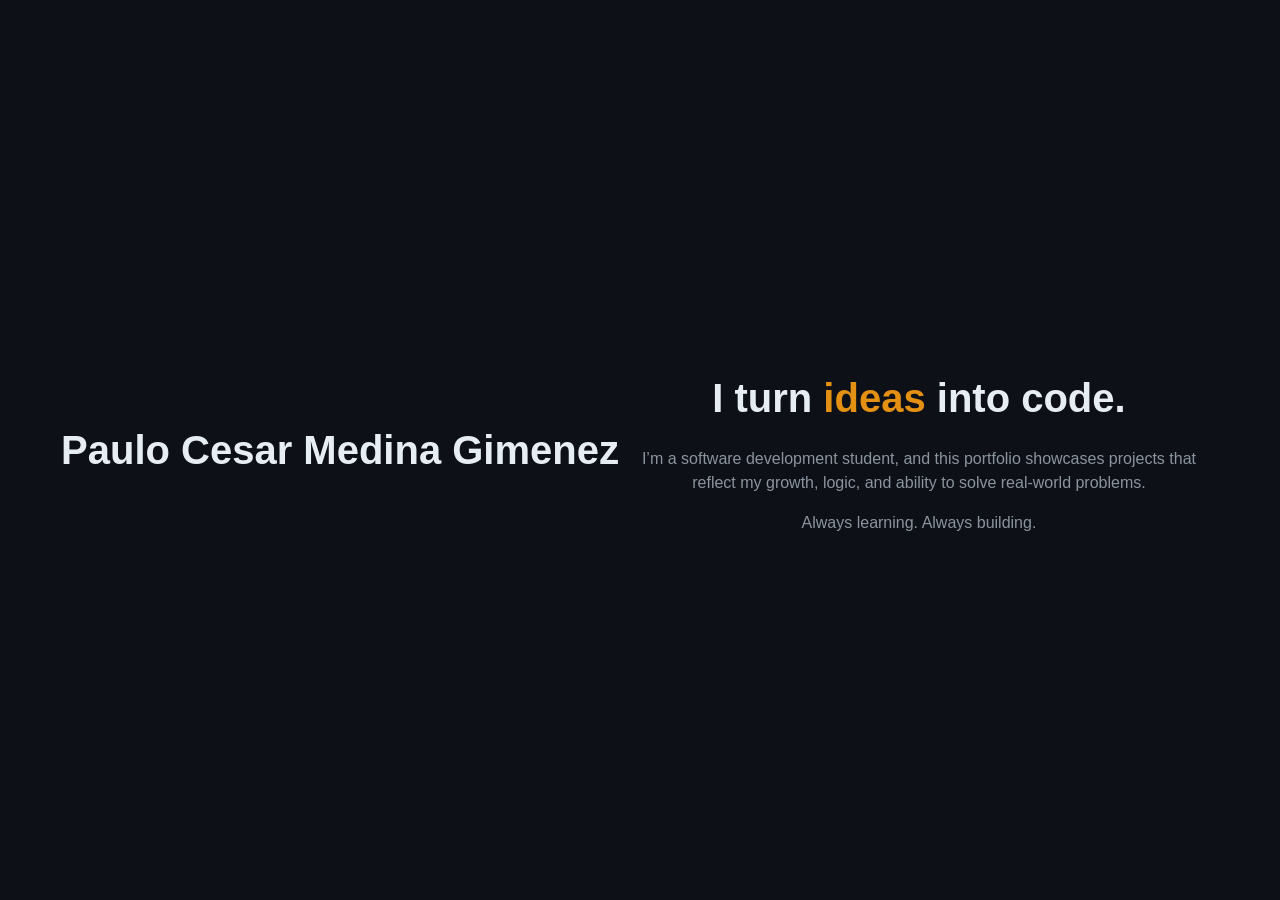
==== index.html @ 7225d423 "Creating of the index.html My first file inside my GitHub page" ====
<!DOCTYPE html>
<html lang="en">
<head>
    <meta charset="UTF-8">
    <meta name="viewport" content="width=device-width, initial-scale=1.0">
    <title>My Portfolio</title>
    <h1>Paulo Cesar Medina Gimenez</h1>

    <style>
        body {
            margin: 0;
            font-family: Arial, sans-serif;
            background: #0d1117;
            color: #e6edf3;
            display: flex;
            justify-content: center;
            align-items: center;
            height: 100vh;
            text-align: center;
        }

        .container {
            max-width: 600px;
        }

        h1 {
            font-size: 2.5rem;
        }

        p {
            color: #8b949e;
            line-height: 1.5;
        }

        .highlight {
            color: #e49012;
        }
    </style>
</head>
<body>
    <div class="container">
        <h1>I turn <span class="highlight">ideas</span> into code.</h1>

        <p>
            I’m a software development student, and this portfolio showcases
            projects that reflect my growth, logic, and ability to solve real-world problems.
        </p>

        <p>
            Always learning. Always building.
        </p>
    </div>
</body>
</html>
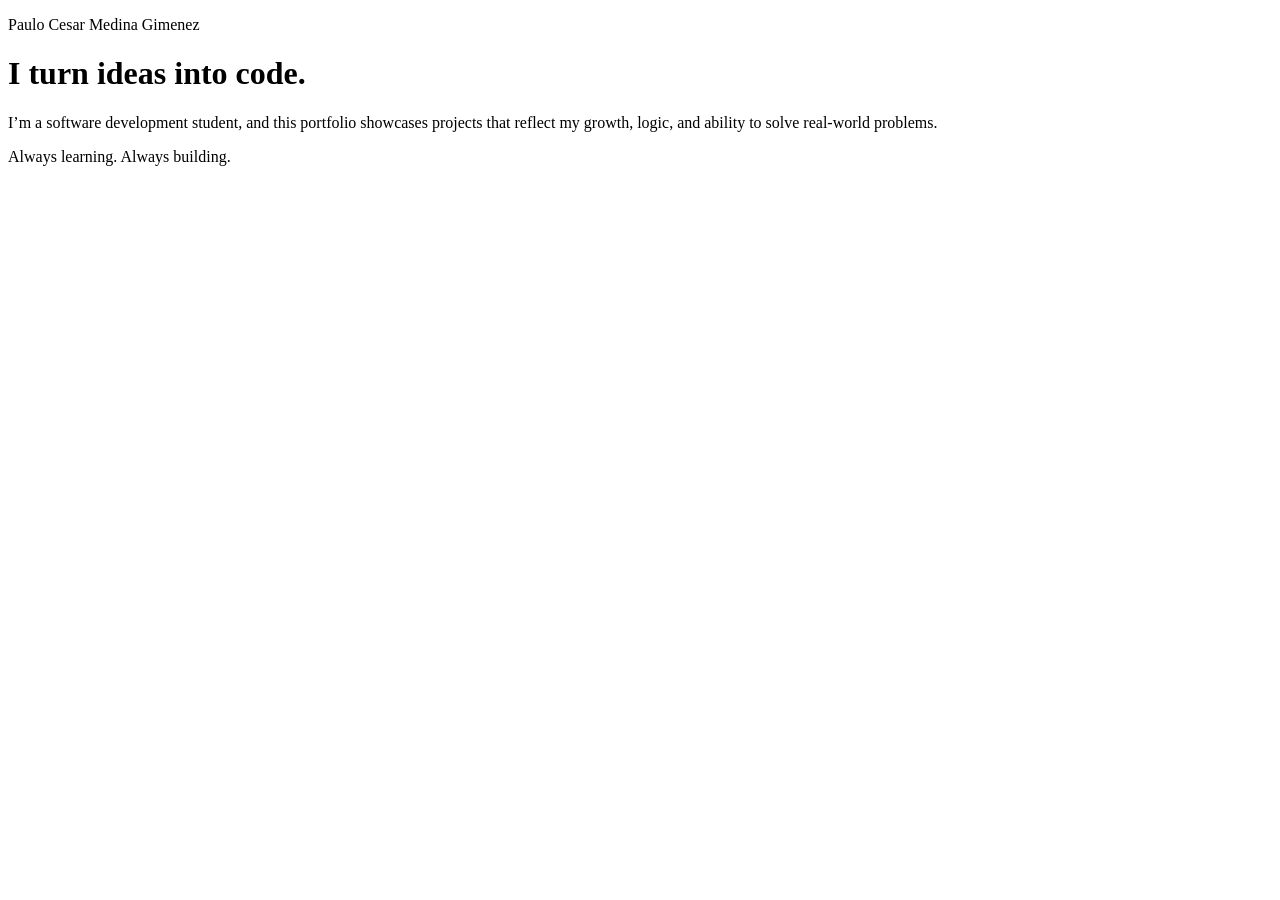
==== commit e8bc8202: "Update HTML structure and title for portfolio creating separated files for style and js" ====
--- a/index.html
+++ b/index.html
@@ -1,54 +1,31 @@
 <!DOCTYPE html>
-<html lang="en">
+<html lang="pt-br">
 <head>
     <meta charset="UTF-8">
     <meta name="viewport" content="width=device-width, initial-scale=1.0">
-    <title>My Portfolio</title>
-    <h1>Paulo Cesar Medina Gimenez</h1>
-
-    <style>
-        body {
-            margin: 0;
-            font-family: Arial, sans-serif;
-            background: #0d1117;
-            color: #e6edf3;
-            display: flex;
-            justify-content: center;
-            align-items: center;
-            height: 100vh;
-            text-align: center;
-        }
-
-        .container {
-            max-width: 600px;
-        }
-
-        h1 {
-            font-size: 2.5rem;
-        }
-
-        p {
-            color: #8b949e;
-            line-height: 1.5;
-        }
-
-        .highlight {
-            color: #e49012;
-        }
-    </style>
+    <title>Paulo Gimenez | Portfolio</title>
+    
+    <link rel="stylesheet" href="style.css">
 </head>
 <body>
     <div class="container">
-        <h1>I turn <span class="highlight">ideas</span> into code.</h1>
+        <header>
+            <p class="name-header">Paulo Cesar Medina Gimenez</p>
+            <h1>I turn <span class="highlight">ideas</span> into code.</h1>
+        </header>
 
-        <p>
-            I’m a software development student, and this portfolio showcases
-            projects that reflect my growth, logic, and ability to solve real-world problems.
-        </p>
+        <main>
+            <p>
+                I’m a software development student, and this portfolio showcases
+                projects that reflect my growth, logic, and ability to solve real-world problems.
+            </p>
 
-        <p>
-            Always learning. Always building.
-        </p>
+            <p>
+                Always learning. Always building.
+            </p>
+        </main>
     </div>
+
+    <script src="script.js"></script>
 </body>
 </html>
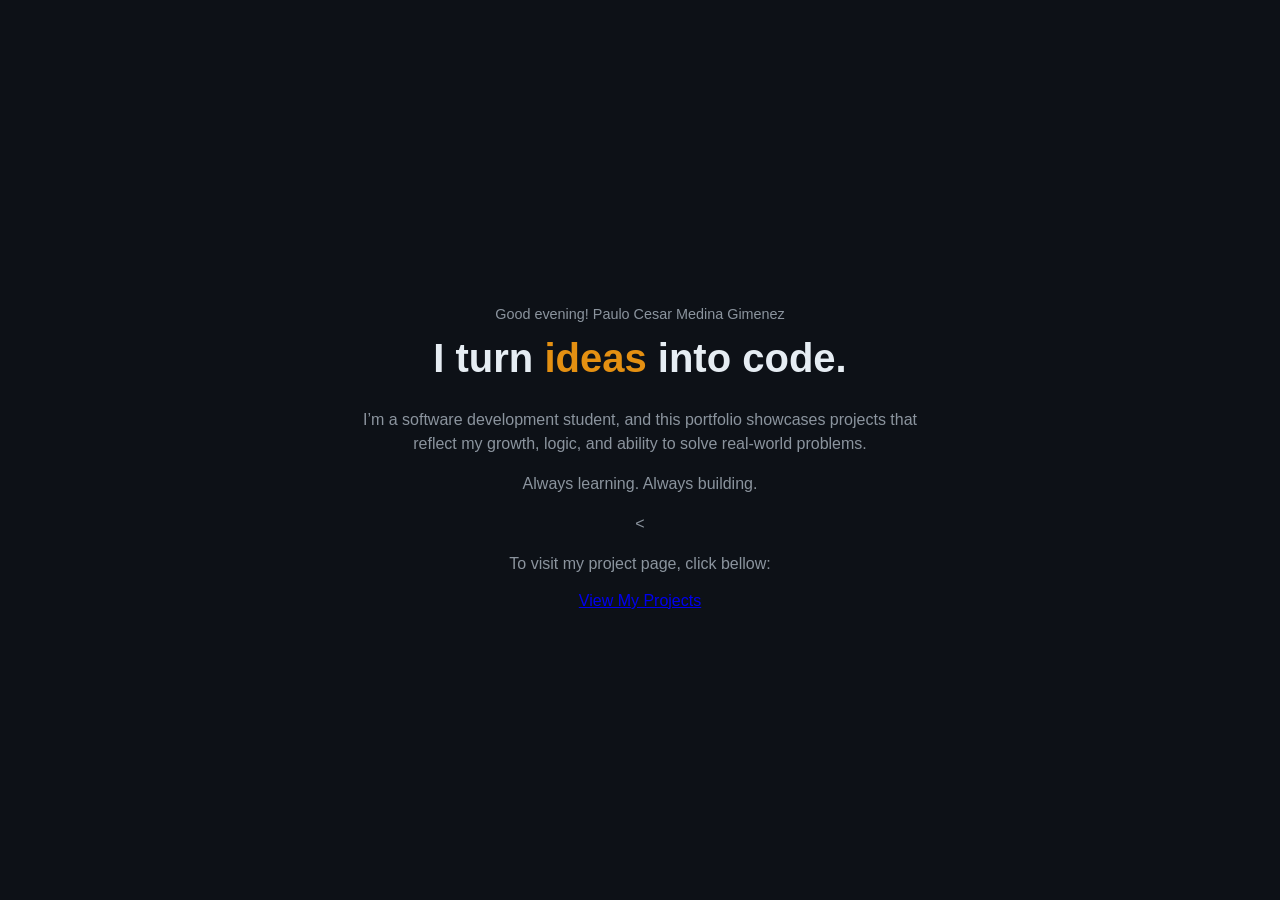
==== commit c5a3a9fb: "Add project link to project page" ====
--- a/index.html
+++ b/index.html
@@ -23,6 +23,11 @@
             <p>
                 Always learning. Always building.
             </p>
+            <p><</p>
+            <p>
+                To visit my project page, click bellow:
+            </p>
+            <a href="projects.html" class="btn-projects">View My Projects</a>
         </main>
     </div>
 
--- a/style.css
+++ b/style.css
@@ -0,0 +1,35 @@
+body {
+    margin: 0;
+    font-family: Arial, sans-serif;
+    background: #0d1117;
+    color: #e6edf3;
+    display: flex;
+    justify-content: center;
+    align-items: center;
+    height: 100vh;
+    text-align: center;
+}
+
+.container {
+    max-width: 600px;
+}
+
+.name-header {
+    color: #8b949e;
+    font-size: 0.9rem;
+    margin-bottom: 0;
+}
+
+h1 {
+    font-size: 2.5rem;
+    margin-top: 10px;
+}
+
+p {
+    color: #8b949e;
+    line-height: 1.5;
+}
+
+.highlight {
+    color: #e49012;
+}
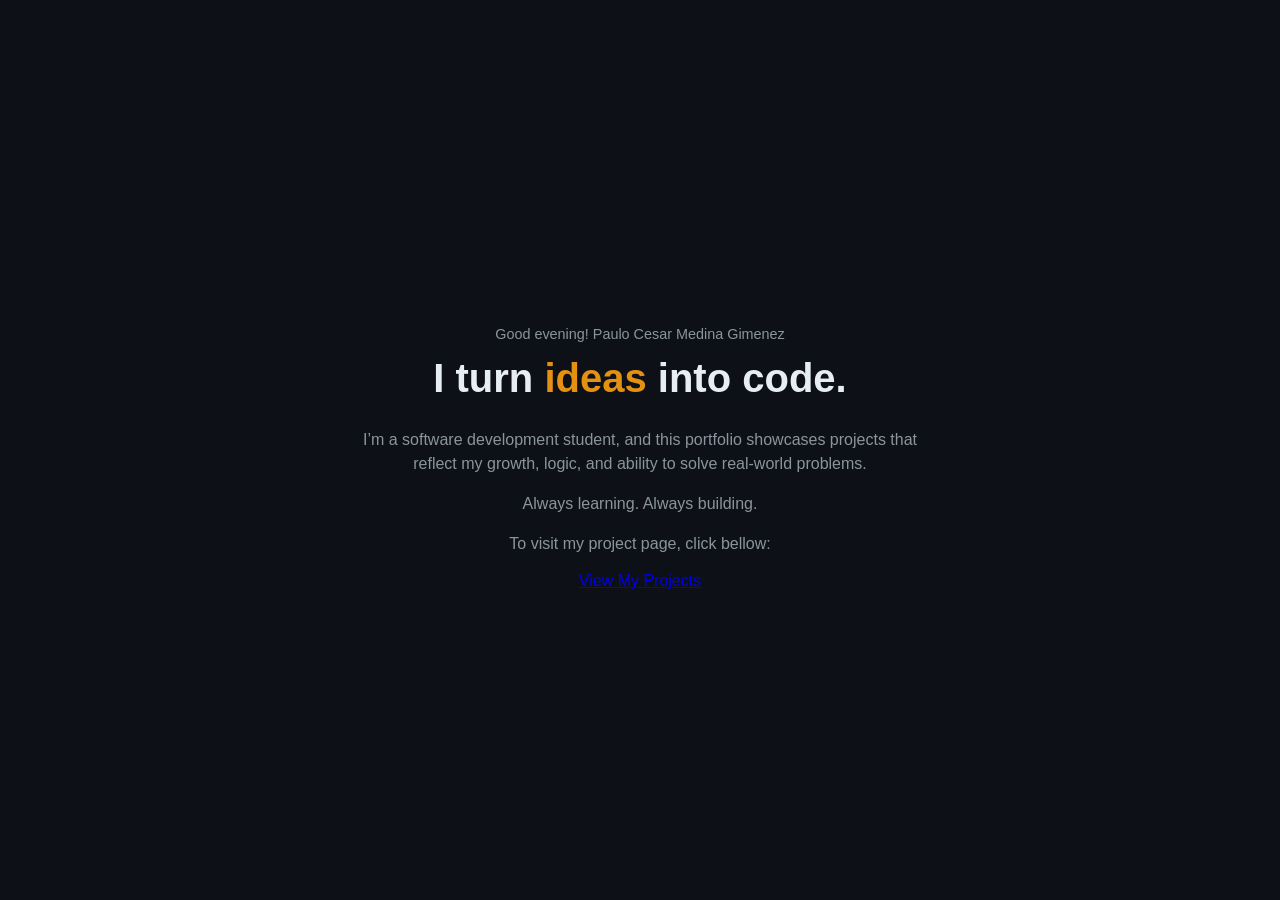
==== commit bb418ecf: "Fix empty paragraph tag in index.html" ====
--- a/index.html
+++ b/index.html
@@ -23,7 +23,7 @@
             <p>
                 Always learning. Always building.
             </p>
-            <p><</p>
+            <p></p>
             <p>
                 To visit my project page, click bellow:
             </p>
